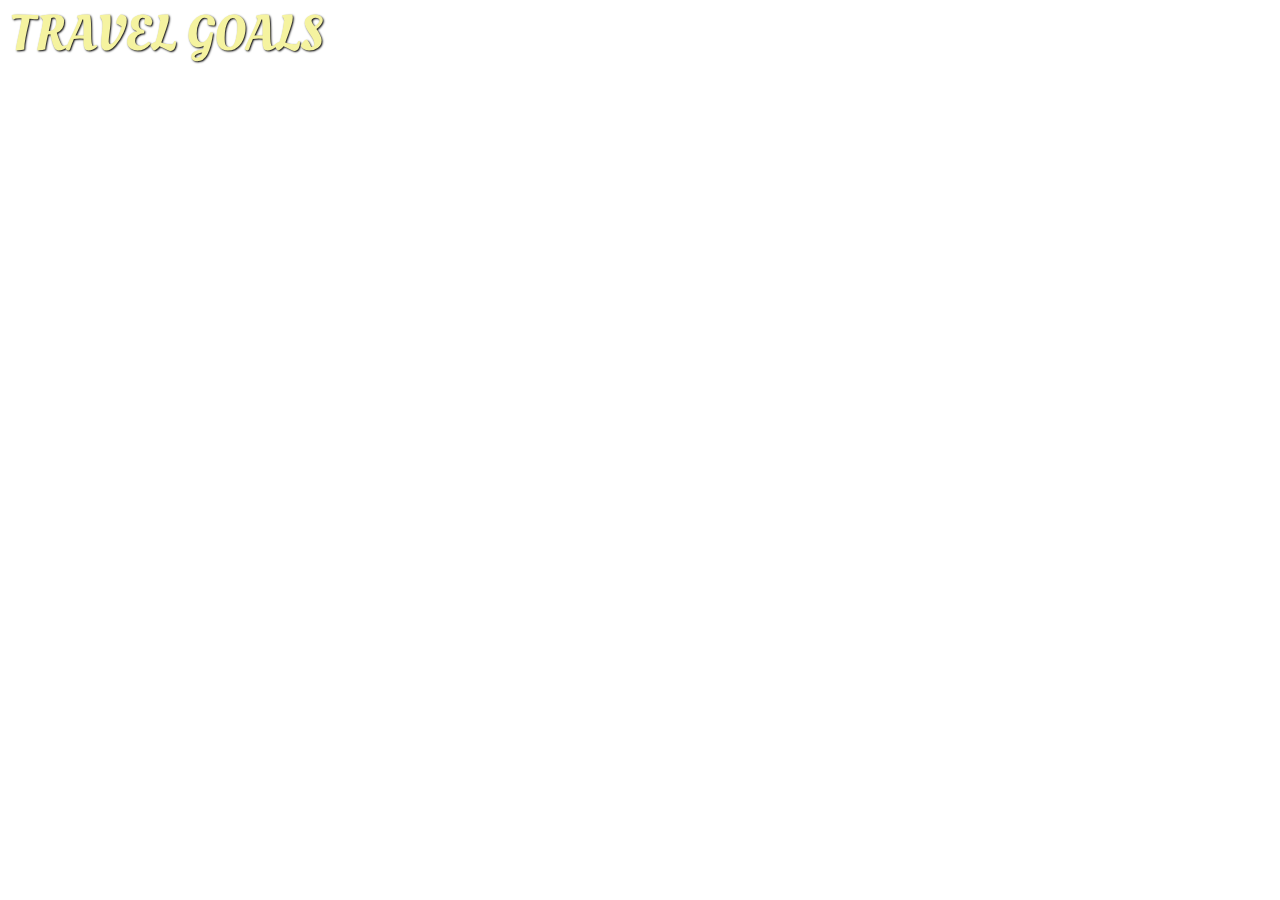
==== index.html @ 90627408 "set up initial project and styling" ====
<!DOCTYPE html>
<html lang="en">
  <head>
    <meta charset="UTF-8" />
    <link
      href="https://fonts.googleapis.com/css2?family=Raleway:wght@700&family=Oleo+Script:wght@700&family=Quicksand:wght@300;500;700&display=swap"
      rel="stylesheet"
    />
    <link rel="stylesheet" href="shared.css">
    <link rel="stylesheet" href="styles.css" />
    <title>Travel Goals</title>
  </head>
  <body>
    <header>
      <div id="page-logo">
        <a href="/index.html">Travel Goals</a>
      </div>
      <nav></nav>
    </header>

    <main>
      <section></section>
      <section></section>
    </main>

    <footer></footer>
  </body>
</html>
---- shared.css ----
body {
  font-family: "quicksand", sans-serif;
  margin: 0;
}

#page-logo a {
  padding: 10px;
  font-family: "Oleo Script", sans-serif;
  color: rgb(245, 243, 160);
  font-size: 50px;
  text-decoration: none;
  text-transform: uppercase;
  text-shadow: 1px 1px 2px rgb(0, 0, 0);
}
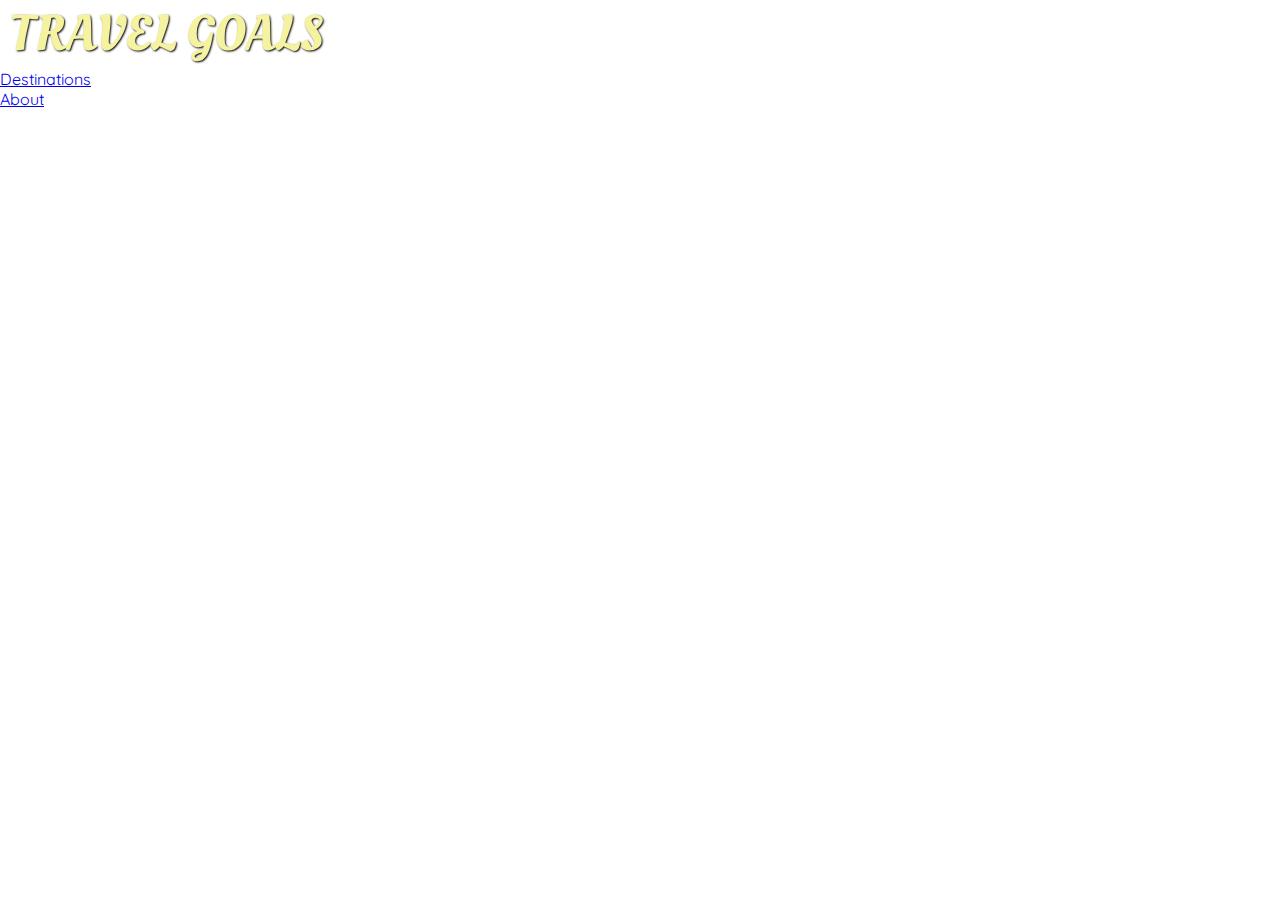
==== commit 21c5881b: "added nav bar with some styling" ====
--- a/index.html
+++ b/index.html
@@ -6,7 +6,7 @@
       href="https://fonts.googleapis.com/css2?family=Raleway:wght@700&family=Oleo+Script:wght@700&family=Quicksand:wght@300;500;700&display=swap"
       rel="stylesheet"
     />
-    <link rel="stylesheet" href="shared.css">
+    <link rel="stylesheet" href="shared.css" />
     <link rel="stylesheet" href="styles.css" />
     <title>Travel Goals</title>
   </head>
@@ -15,7 +15,12 @@
       <div id="page-logo">
         <a href="/index.html">Travel Goals</a>
       </div>
-      <nav></nav>
+      <nav>
+        <ul>
+          <li><a href="/places.html">Destinations</a></li>
+          <li><a href="/about.html">About</a></li>
+        </ul>
+      </nav>
     </header>
 
     <main>
--- a/shared.css
+++ b/shared.css
@@ -1,6 +1,12 @@
 body {
   font-family: "quicksand", sans-serif;
   margin: 0;
+}
+
+ul {
+  list-style: none;
+  margin: 0;
+  padding: 0;
 }
 
 #page-logo a {
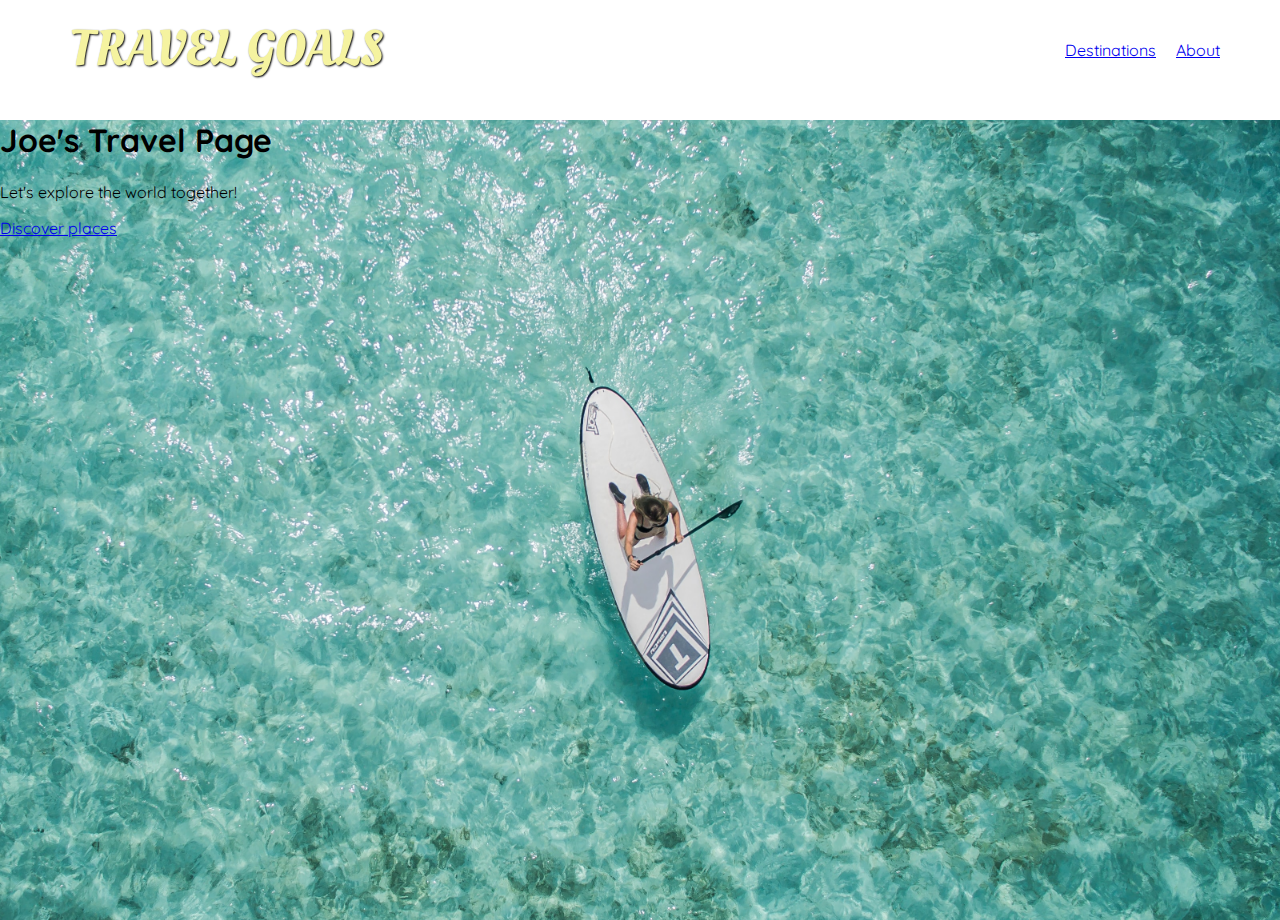
==== commit 8536b97e: "Added "id" tags to sections and hero content" ====
--- a/index.html
+++ b/index.html
@@ -24,8 +24,14 @@
     </header>
 
     <main>
-      <section></section>
-      <section></section>
+      <section id="hero">
+        <h1>Joe's Travel Page</h1>
+        <p>Let's explore the world together!</p>
+        <a href="/places.html">Discover places</a>
+      </section>
+      <section id="highlights">
+
+      </section>
     </main>
 
     <footer></footer>
--- a/shared.css
+++ b/shared.css
@@ -9,6 +9,13 @@
   padding: 0;
 }
 
+header {
+  display: flex;
+  justify-content: space-between;
+  align-items: center;
+  padding: 15px 60px;
+}
+
 #page-logo a {
   padding: 10px;
   font-family: "Oleo Script", sans-serif;
@@ -18,3 +25,12 @@
   text-transform: uppercase;
   text-shadow: 1px 1px 2px rgb(0, 0, 0);
 }
+
+header ul {
+  display: flex;
+}
+
+header li {
+  margin-left: 20px;
+}
+
--- a/styles.css
+++ b/styles.css
@@ -0,0 +1,6 @@
+#hero {
+  height: 800px;
+  background-image: url("/images/places/ocean.jpg");
+  background-position: center;
+  background-size: cover;
+}
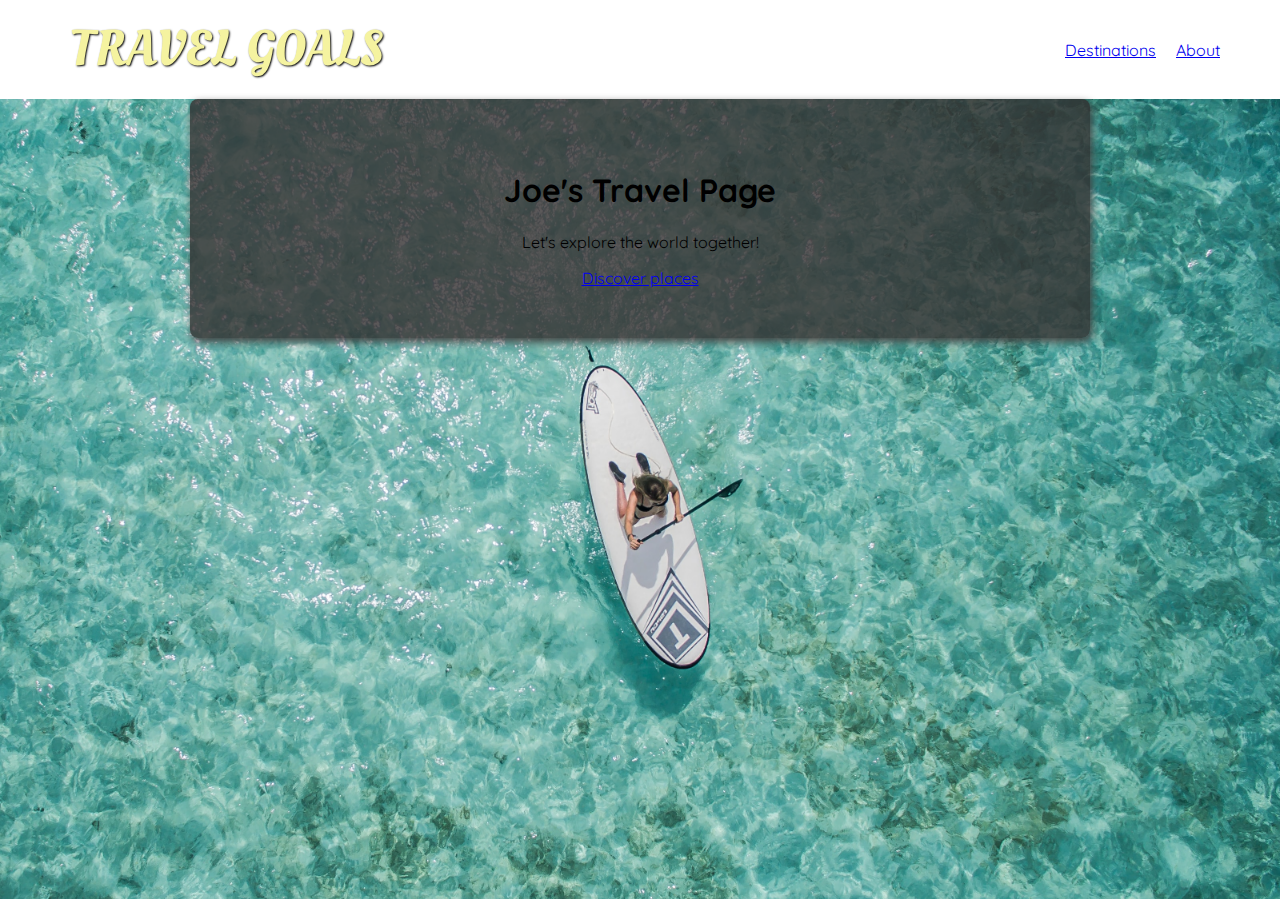
==== commit 81e08698: "Created the container for the hero-content" ====
--- a/index.html
+++ b/index.html
@@ -25,13 +25,13 @@
 
     <main>
       <section id="hero">
-        <h1>Joe's Travel Page</h1>
-        <p>Let's explore the world together!</p>
-        <a href="/places.html">Discover places</a>
+        <div id="hero-content">
+          <h1>Joe's Travel Page</h1>
+          <p>Let's explore the world together!</p>
+          <a href="/places.html">Discover places</a>
+        </div>
       </section>
-      <section id="highlights">
-
-      </section>
+      <section id="highlights"></section>
     </main>
 
     <footer></footer>
--- a/styles.css
+++ b/styles.css
@@ -4,3 +4,13 @@
   background-position: center;
   background-size: cover;
 }
+#hero-content {
+    width:900px;
+    background-color: rgba(51, 47, 47, 0.8);
+    box-shadow: 2px 4px 8px rgb(68, 67, 67);
+    border-radius: 8px;
+    text-align: center;
+    padding: 50px 0;
+    margin: 0 auto;
+    
+}
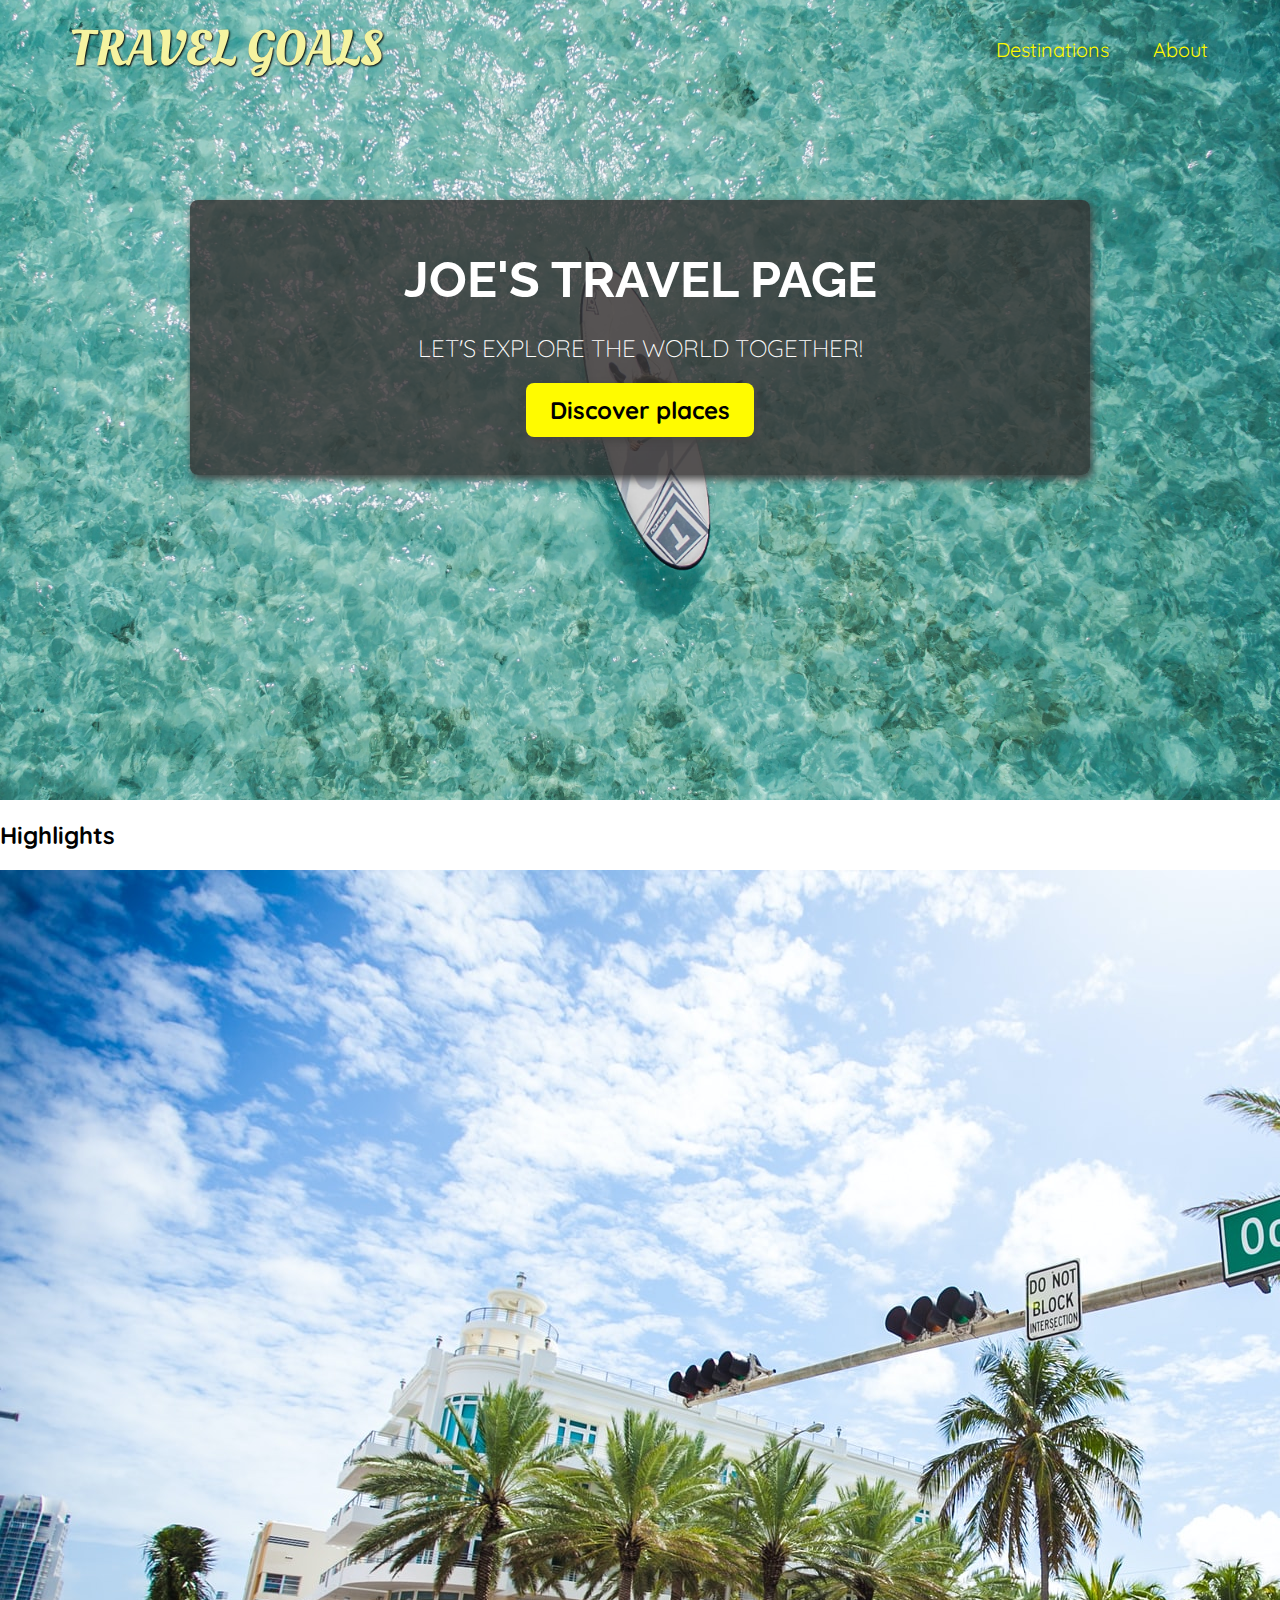
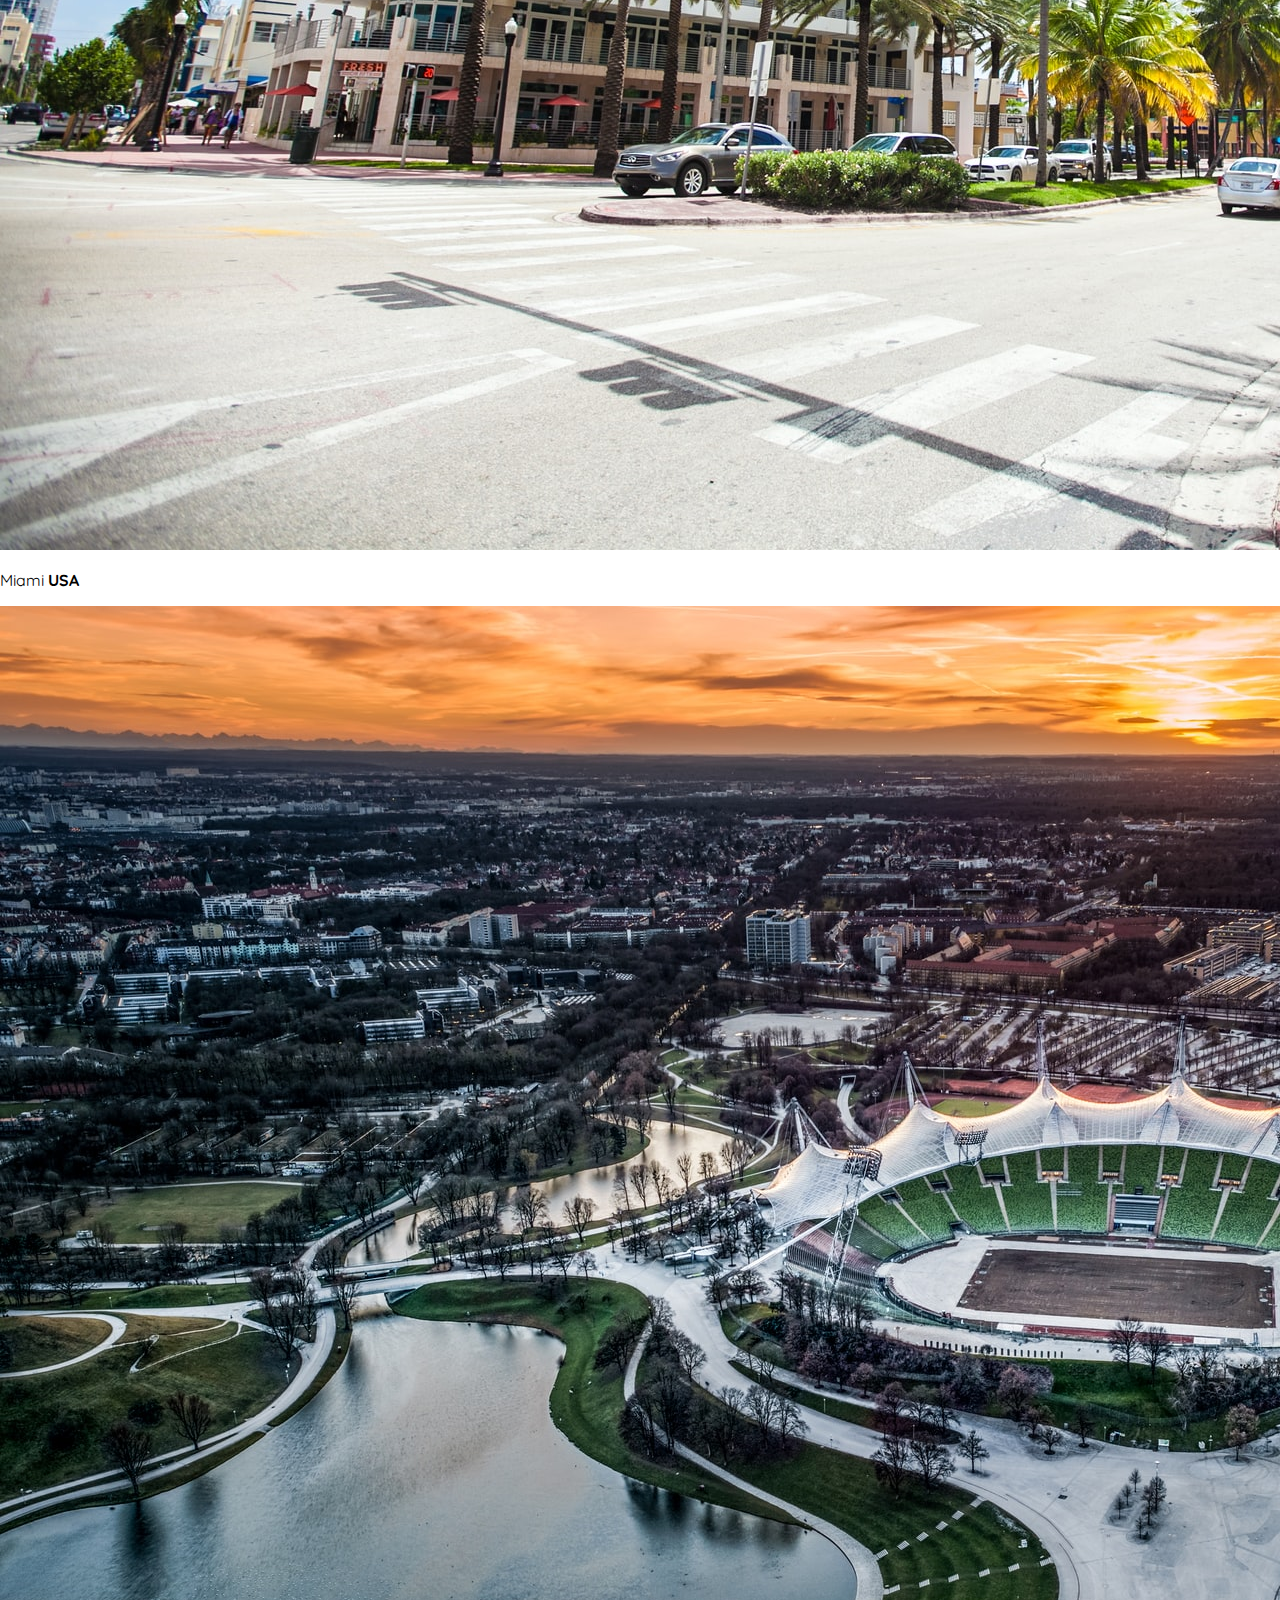
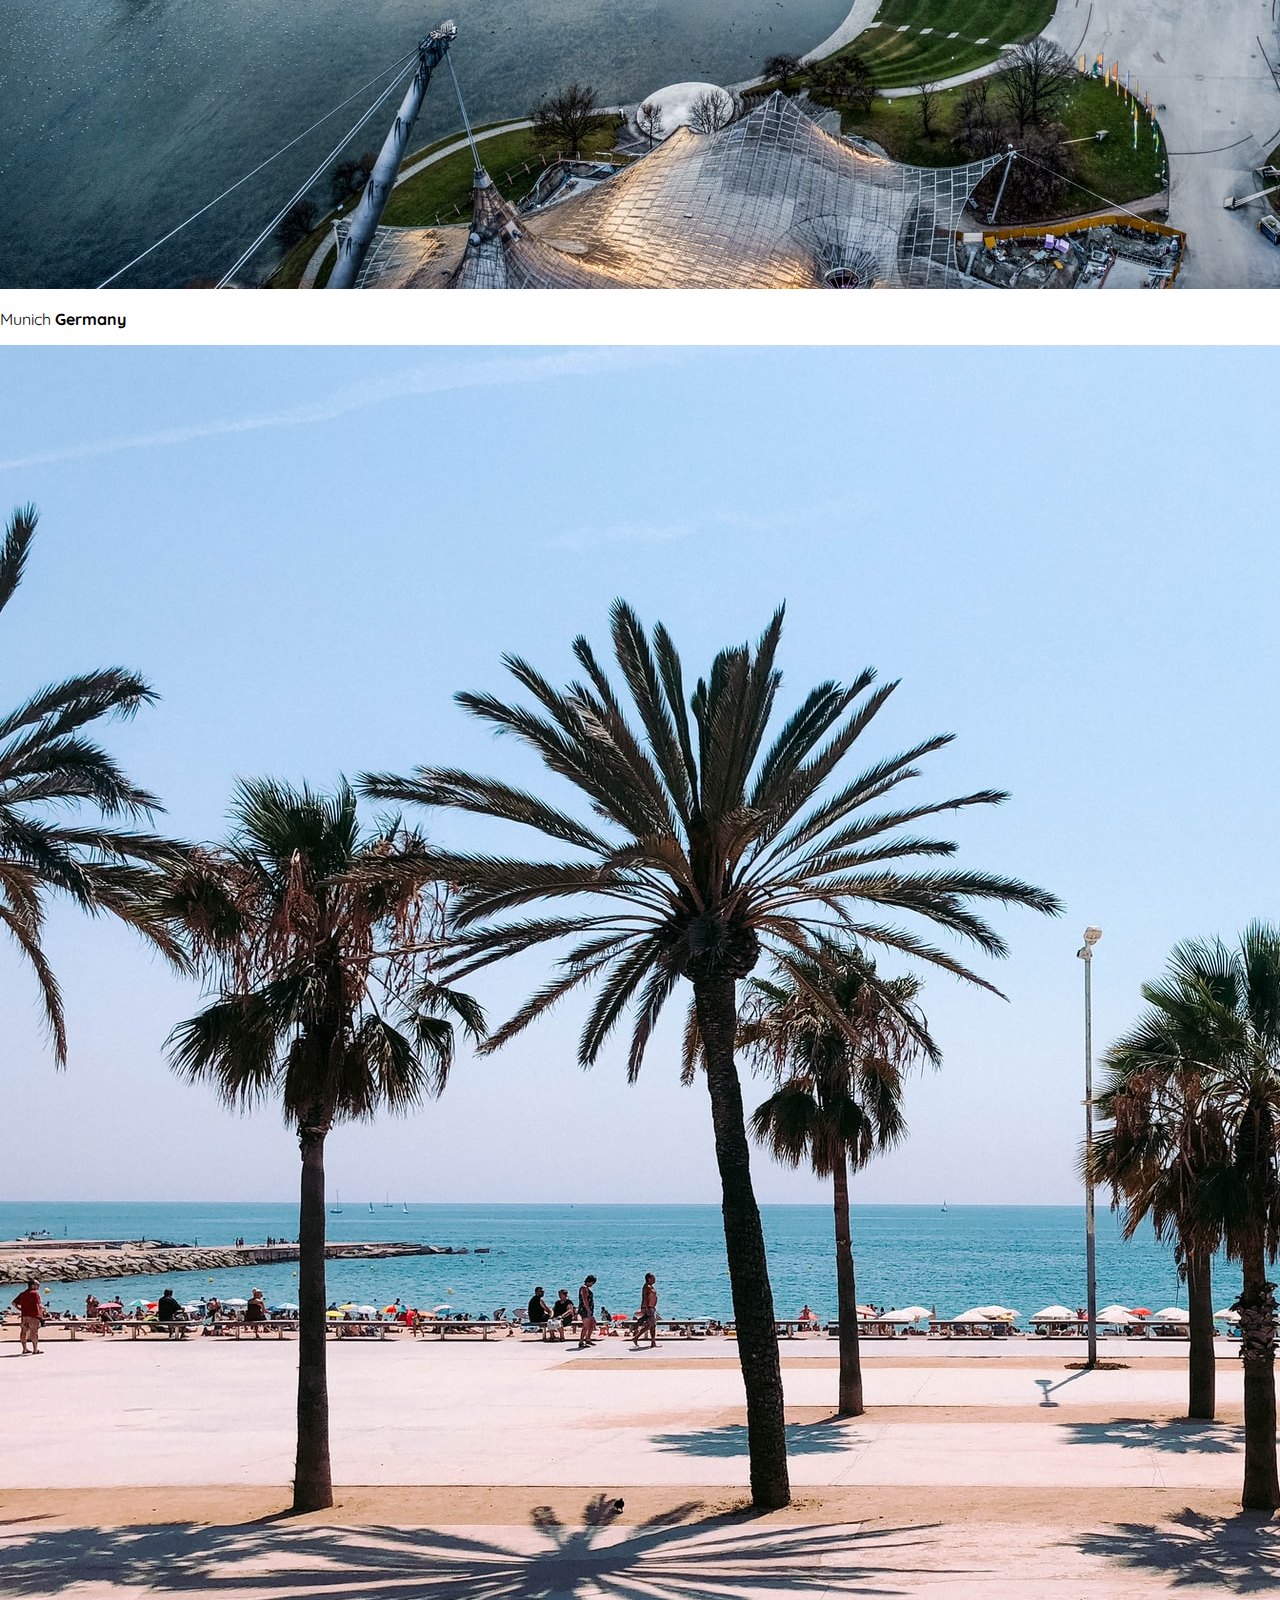
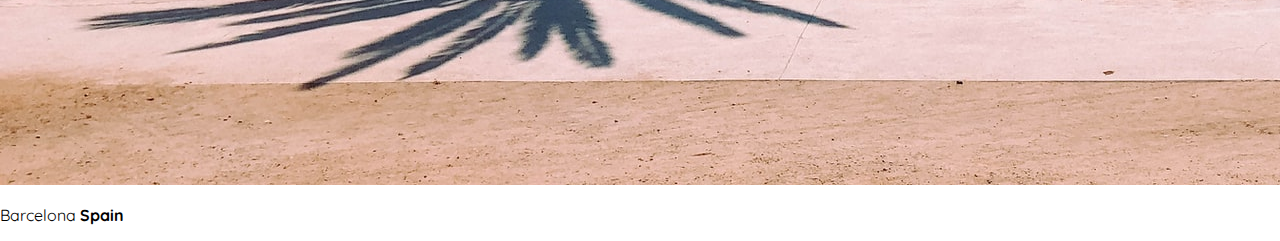
==== commit 8555a3ef: "Created code for "Highlights" section" ====
--- a/index.html
+++ b/index.html
@@ -31,7 +31,32 @@
           <a href="/places.html">Discover places</a>
         </div>
       </section>
-      <section id="highlights"></section>
+      <section id="highlights">
+        <h2>Highlights</h2>
+        <ul id="destinations">
+          <li class="destination">
+            <img
+              src="/images/places/miami.jpg"
+              alt="Miami streets on sunny day"
+            />
+            <p>Miami <strong>USA</strong></p>
+          </li>
+          <li class="destination">
+            <img
+              src="/images/places/munich.jpg"
+              alt="Munich stadium in winter"
+            />
+            <p>Munich <strong>Germany</strong></p>
+          </li>
+          <li class="destination">
+            <img
+              src="/images/places/barcelona.jpg"
+              alt="Palm beach in Barcelona"
+            />
+            <p>Barcelona <strong>Spain</strong></p>
+          </li>
+        </ul>
+      </section>
     </main>
 
     <footer></footer>
--- a/shared.css
+++ b/shared.css
@@ -14,6 +14,11 @@
   justify-content: space-between;
   align-items: center;
   padding: 15px 60px;
+  position: absolute;
+  width: 100%;
+  top: 0;
+  left: 0;
+  box-sizing: border-box;
 }
 
 #page-logo a {
@@ -34,3 +39,16 @@
   margin-left: 20px;
 }
 
+header a {
+  color: rgb(255, 251, 0);
+  text-decoration: none;
+  font-size: 20px;
+  padding: 12px;
+  text-shadow: 1px 1px 2px rgba(0, 0, 0, 0.2);
+  border-radius: 6px;
+}
+
+header a:hover {
+  color: rgb(77, 77, 77);
+  background-color: rgb(255, 251, 0);
+}
--- a/styles.css
+++ b/styles.css
@@ -5,12 +5,44 @@
   background-size: cover;
 }
 #hero-content {
-    width:900px;
-    background-color: rgba(51, 47, 47, 0.8);
-    box-shadow: 2px 4px 8px rgb(68, 67, 67);
-    border-radius: 8px;
-    text-align: center;
-    padding: 50px 0;
-    margin: 0 auto;
-    
+  width: 900px;
+  background-color: rgba(51, 47, 47, 0.8);
+  box-shadow: 2px 4px 8px rgb(68, 67, 67);
+  border-radius: 8px;
+  text-align: center;
+  padding: 50px 0;
+  margin: 0 auto;
+  position: relative;
+  top: 200px;
 }
+
+#hero-content h1 {
+  color: white;
+  text-transform: uppercase;
+  font-size: 50px;
+  font-family: "Raleway", sans-serif;
+  margin: 0;
+}
+
+#hero-content p {
+  color: white;
+  text-transform: uppercase;
+  font-size: 24px;
+  font-weight: 300;
+  margin-bottom: 32px;
+}
+
+#hero-content a {
+  text-decoration: none;
+  background-color: rgb(255, 251, 0);
+  padding: 12px 24px;
+  color: black;
+  font-size: 24px;
+  font-weight: bold;
+  border-radius: 8px;
+  box-shadow: 2px 4px 8px rgb(68, 67, 67);
+}
+
+#hero-content a:hover {
+  background-color: rgb(255, 238, 0);
+}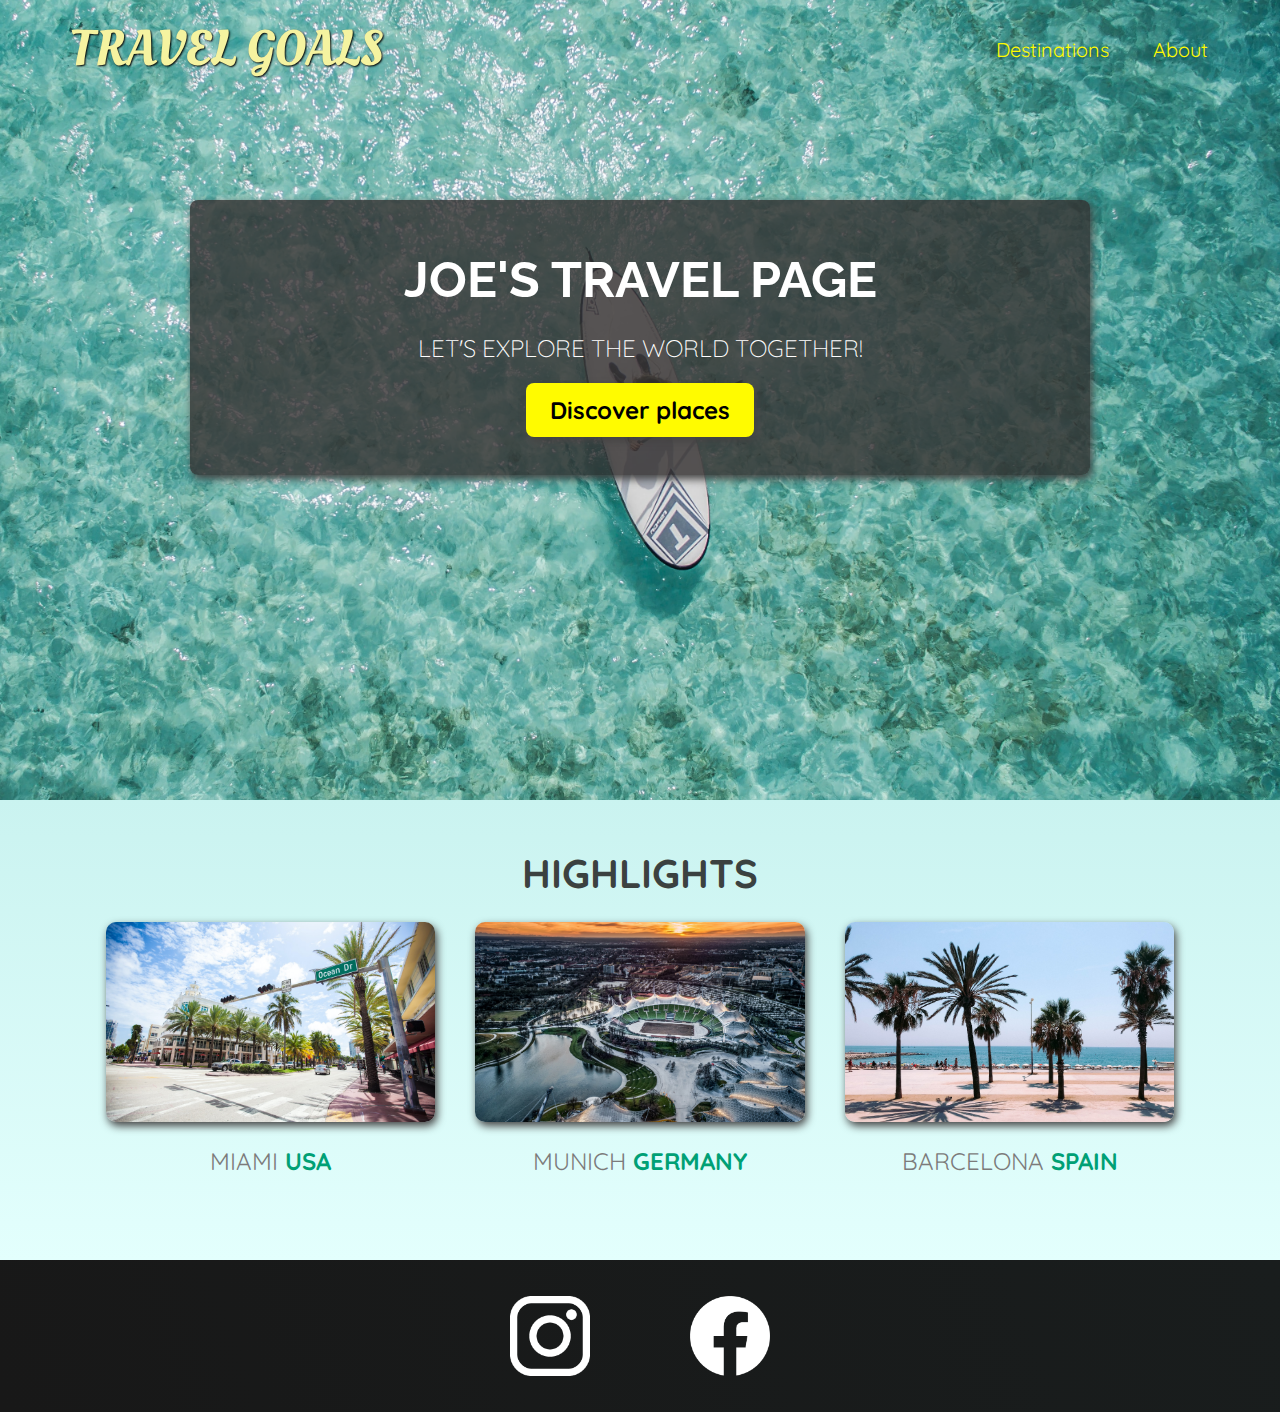
==== commit 290d81fa: "Styled the footer" ====
--- a/index.html
+++ b/index.html
@@ -58,7 +58,19 @@
         </ul>
       </section>
     </main>
-
-    <footer></footer>
+    <footer>
+      <ul>
+        <li>
+          <a href="https://www.instagram.com"
+            ><img src="/images/icons/insta.png" alt="instagram logo"
+          /></a>
+        </li>
+        <li>
+          <a href="https://www.facebook.com"
+            ><img src="/images/icons/facebook.png" alt="facebook logo"
+          /></a>
+        </li>
+      </ul>
+    </footer>
   </body>
 </html>
--- a/shared.css
+++ b/shared.css
@@ -52,3 +52,24 @@
   color: rgb(77, 77, 77);
   background-color: rgb(255, 251, 0);
 }
+
+footer {
+  background: linear-gradient(70deg, rgb(24, 24, 24), rgb(25, 29, 29));
+  padding: 36px 0;
+}
+
+footer ul {
+  display: flex;
+  justify-content: center;
+}
+
+footer li {
+  width: 80px;
+  height: 80px;
+  margin: 0 50px;
+}
+
+footer img {
+  width: 100%;
+  height: 100%;
+}
--- a/styles.css
+++ b/styles.css
@@ -4,6 +4,7 @@
   background-position: center;
   background-size: cover;
 }
+
 #hero-content {
   width: 900px;
   background-color: rgba(51, 47, 47, 0.8);
@@ -45,4 +46,50 @@
 
 #hero-content a:hover {
   background-color: rgb(255, 238, 0);
-}+}
+
+#highlights {
+  padding: 24px;
+  background: linear-gradient(0deg, rgb(227, 255, 253), rgb(202, 243, 240));
+}
+
+#highlights h2 {
+  text-transform: uppercase;
+  text-align: center;
+  font-size: 40px;
+  color: rgb(59, 65, 64);
+  margin: 24px 0;
+}
+
+#destinations {
+  display: flex;
+  width: 90%;
+  margin: auto;
+  margin-bottom: 40px;
+  justify-content: center;
+}
+
+.destination {
+  margin: 0 20px;
+  width: 33%;
+  text-transform: uppercase;
+}
+
+.destination p {
+  text-align: center;
+  font-size: 24px;
+  color: rgb(124, 123, 123);
+  margin: 20px 0;
+}
+
+.destination img {
+  height: 200px;
+  width: 100%;
+  box-shadow: 2px 4px 8px rgb(68, 67, 67);
+  border-radius: 10px;
+  object-fit: cover;
+}
+
+.destination strong {
+  color: rgb(0, 160, 117);
+}
